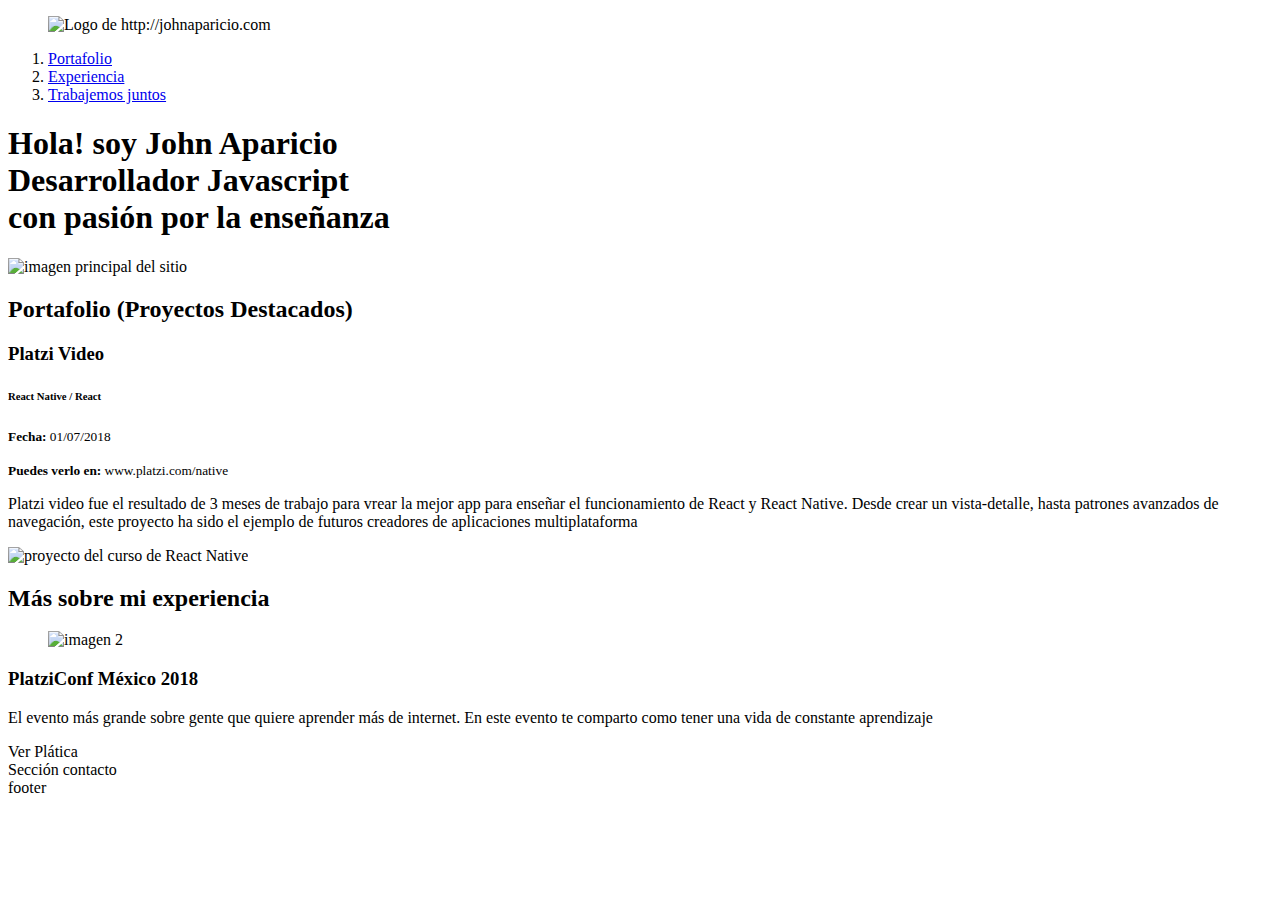
==== index.html @ de1f8547 "agregué imagenes a la estructura html" ====
<!DOCTYPE html>
<html lang="es">
    <head>
        <meta charset="UTF-8">
        <title>John Aparicio</title>
        <link rel="icon" type="image/png" href="https://i.imgur.com/knuud2x.png">
    </head>
    <body>
        <header>
            <div>
                <figure>
                    <img src="https://i.imgur.com/Nk4g7bk.png" alt="Logo de http://johnaparicio.com">
                </figure>
                <nav>
                    <ol>
                        <li>
                            <a href="#">Portafolio</a>
                        </li>
                        <li>
                            <a href="#">Experiencia</a>
                        </li>
                        <li>
                            <a href="#">Trabajemos juntos</a>
                        </li>
                    </ol>
                </nav>
            </div>
        </header>
        <section>
            <h1>
                Hola! soy <strong>John Aparicio</strong><br />Desarrollador <strong>Javascript</strong><br /> con pasión por la <strong>enseñanza</strong>
            </h1>
            <img src="https://i.imgur.com/E58d0EW.jpg" width="500" height="300" alt="imagen principal del sitio">
        </section>
        <section>
            <h2>Portafolio (Proyectos Destacados)</h2>
            <article>
                <h3>Platzi Video</h3>
                <h6>React Native / React</h6>
                <p><small><strong>Fecha:</strong> 01/07/2018</small></p>
                <p><small><strong>Puedes verlo en:</strong> www.platzi.com/native</small></p>
                <p>Platzi video fue el resultado de 3 meses de trabajo
                    para vrear la mejor app para enseñar el funcionamiento
                    de React y React Native. Desde crear un vista-detalle, 
                    hasta patrones avanzados de navegación, este proyecto 
                    ha sido el ejemplo de futuros creadores de aplicaciones multiplataforma
                </p>
                <img src="https://i.imgur.com/kZn349x.png" alt="proyecto del curso de React Native" width="500">
            </article>
        </section>
        <section>
            <h2>Más sobre mi experiencia</h2>
            <article>
                <figure>
                    <img src="https://i.imgur.com/067RwGL.jpg" alt="imagen 2" width="500">
                </figure>
                <h3>PlatziConf México 2018</h3>
                <p>El evento más grande sobre gente que quiere aprender más de internet. En este evento te comparto como tener una vida de constante aprendizaje</p>
                <a>Ver Plática</a>
            </article>
        </section>
        <section>Sección contacto</section>
        <footer>footer</footer>
    </body>
</html>
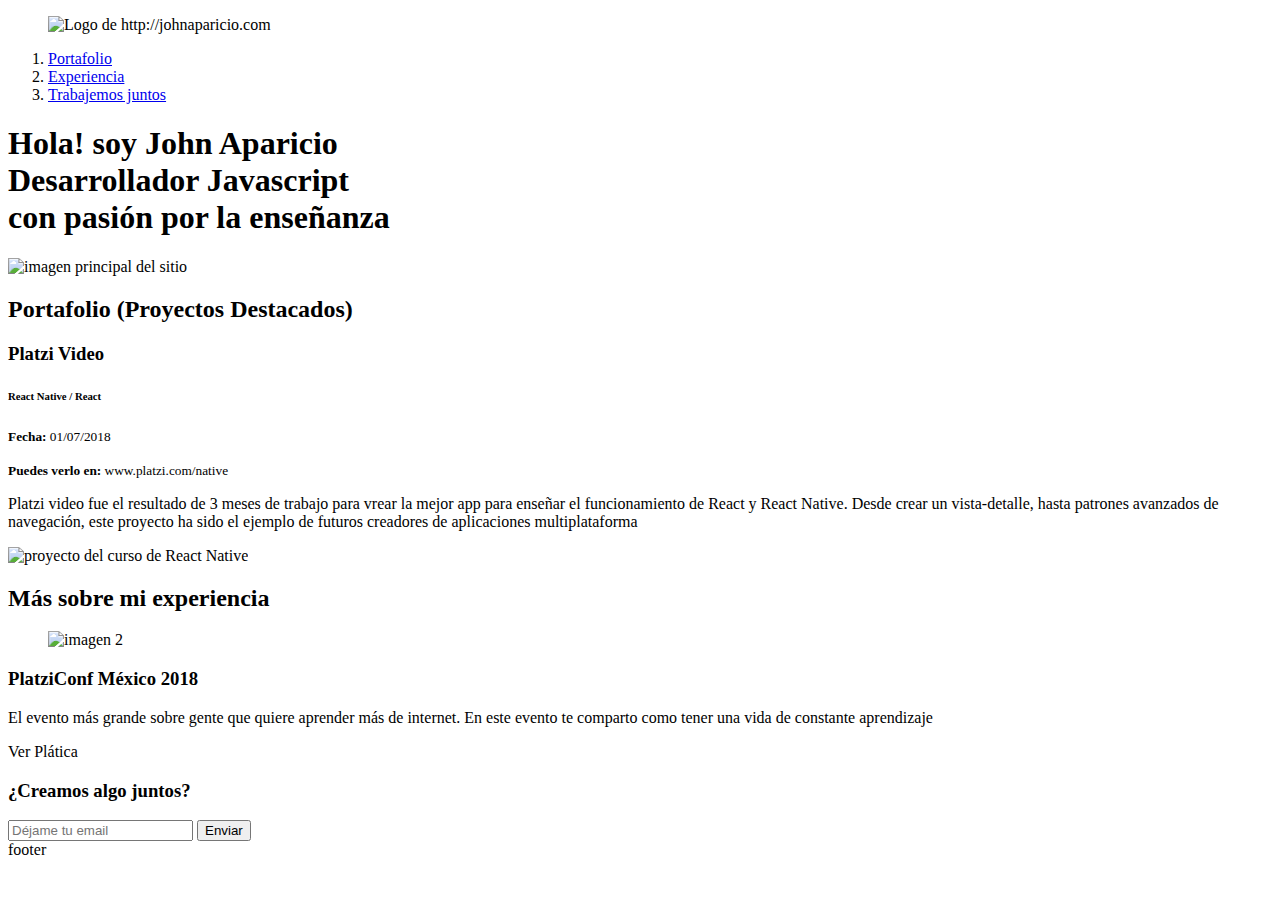
==== commit c158803c: "agregué formulario de contacto" ====
--- a/index.html
+++ b/index.html
@@ -59,7 +59,13 @@
                 <a>Ver Plática</a>
             </article>
         </section>
-        <section>Sección contacto</section>
+        <section>
+            <form action="/suscripcion/">
+                <h3>¿Creamos algo juntos?</h3>
+                <input type="text" placeholder="Déjame tu email" id="email">
+                <button>Enviar</button>
+            </form>
+        </section>
         <footer>footer</footer>
     </body>
 </html>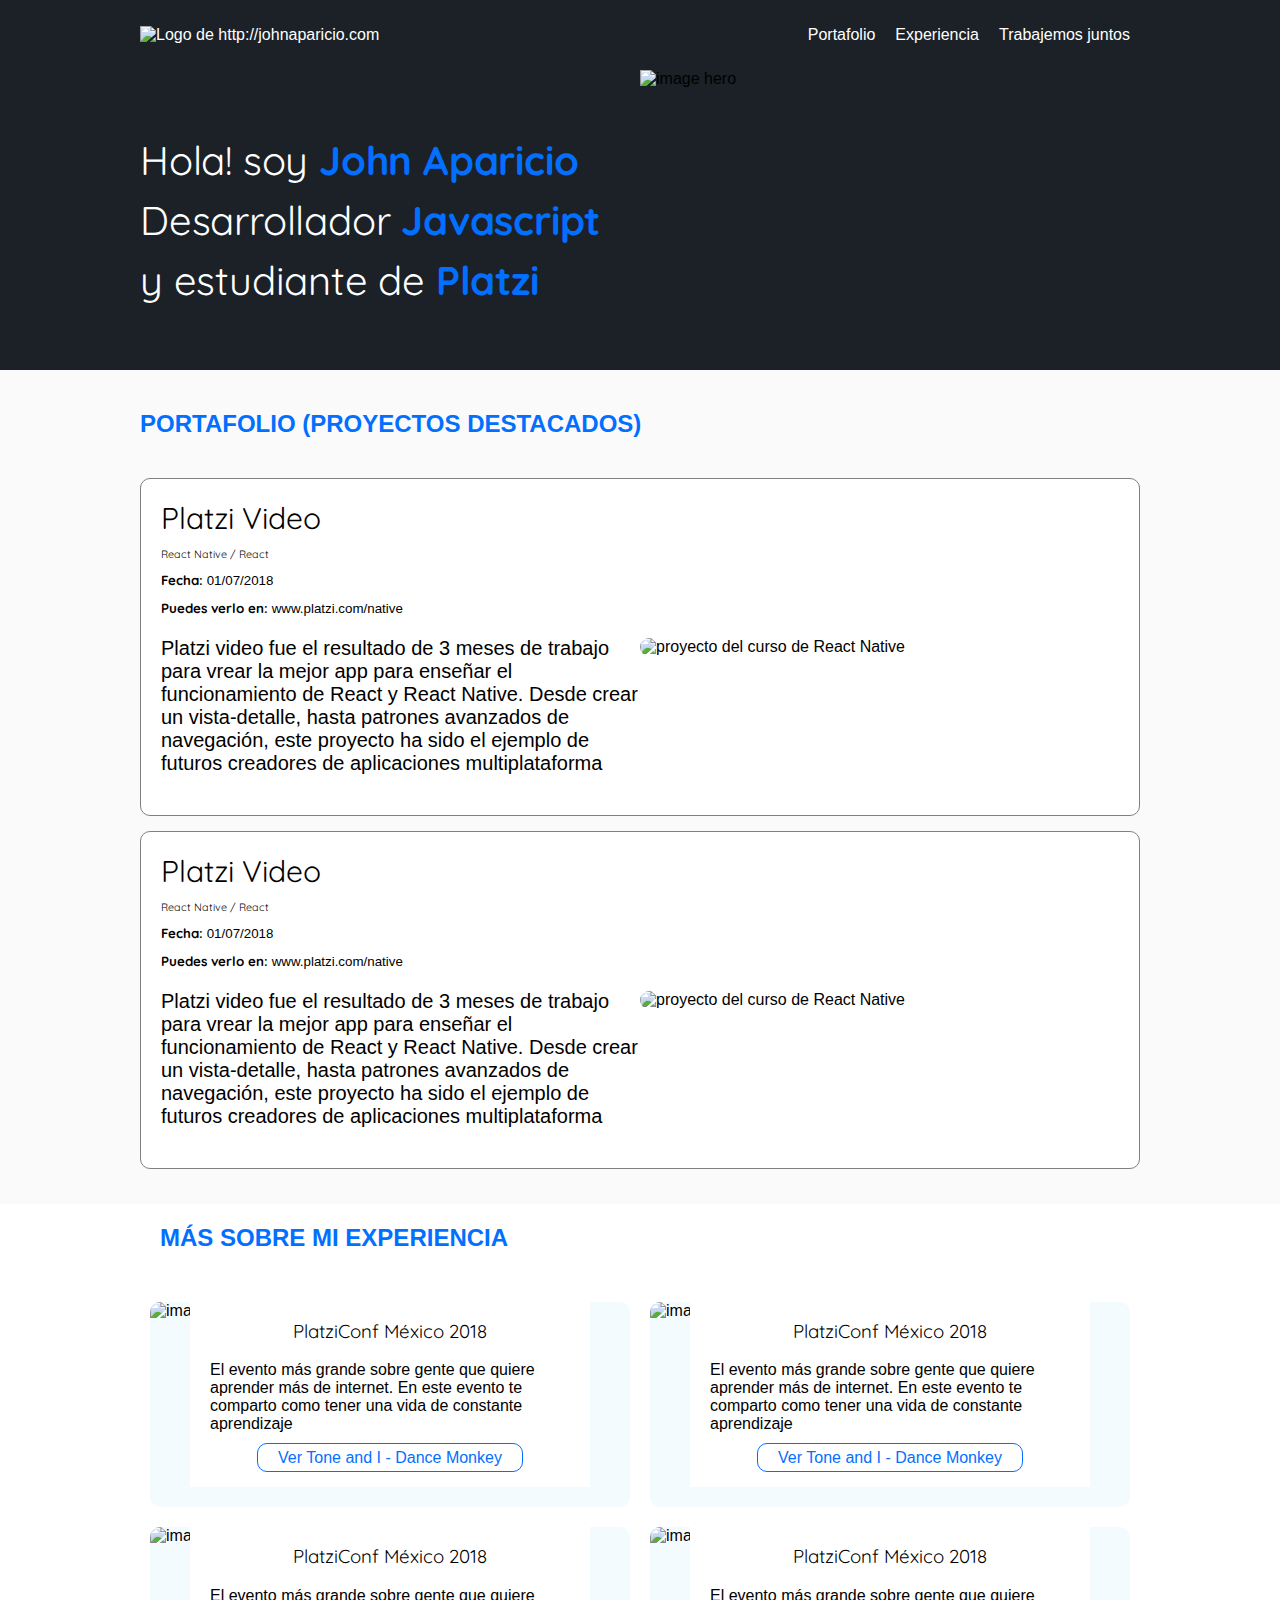
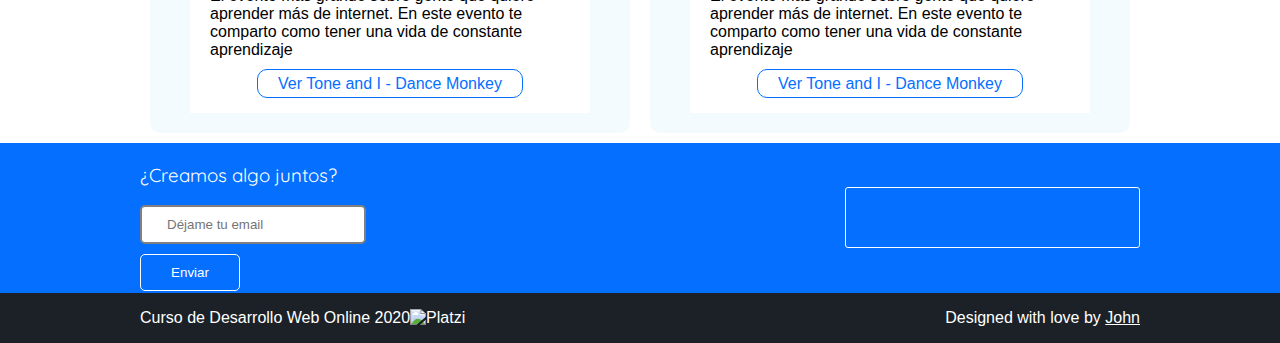
==== commit 628fca8c: "add contenedores y centrado los elementos" ====
--- a/index.html
+++ b/index.html
@@ -4,68 +4,150 @@
         <meta charset="UTF-8">
         <title>John Aparicio</title>
         <link rel="icon" type="image/png" href="https://i.imgur.com/knuud2x.png">
+        <link href="https://fonts.googleapis.com/css?family==Ubuntu|Quicksand:300,400,500&display=swap" rel="stylesheet">
+        <link rel="stylesheet" href="css/estilos.css">
     </head>
     <body>
-        <header>
-            <div>
-                <figure>
-                    <img src="https://i.imgur.com/Nk4g7bk.png" alt="Logo de http://johnaparicio.com">
+        <header class="header">
+            <div class="container">
+                <figure class="logo">
+                    <img src="https://i.imgur.com/Nk4g7bk.png" height="50" alt="Logo de http://johnaparicio.com">
                 </figure>
-                <nav>
+                <nav class="menu">
                     <ol>
                         <li>
-                            <a href="#">Portafolio</a>
+                            <a class="link" href="#portafolio">Portafolio</a>
                         </li>
                         <li>
-                            <a href="#">Experiencia</a>
+                            <a class="link" href="#experiencia">Experiencia</a>
                         </li>
                         <li>
-                            <a href="#">Trabajemos juntos</a>
+                            <a class="link" href="#contacto">Trabajemos juntos</a>
                         </li>
                     </ol>
                 </nav>
             </div>
         </header>
-        <section>
-            <h1>
-                Hola! soy <strong>John Aparicio</strong><br />Desarrollador <strong>Javascript</strong><br /> con pasión por la <strong>enseñanza</strong>
-            </h1>
-            <img src="https://i.imgur.com/E58d0EW.jpg" width="500" height="300" alt="imagen principal del sitio">
+        <section class="hero">
+            <div class="container">
+                <h1 >
+                    Hola! soy <strong>John Aparicio</strong><br />Desarrollador <strong>Javascript</strong><br />y estudiante de <strong>Platzi</strong>
+                </h1>
+                <img src="https://i.imgur.com/i0WbFX6.jpg" width="500" height="300" alt="image hero">
+            </div>
         </section>
-        <section>
-            <h2>Portafolio (Proyectos Destacados)</h2>
-            <article>
-                <h3>Platzi Video</h3>
-                <h6>React Native / React</h6>
-                <p><small><strong>Fecha:</strong> 01/07/2018</small></p>
-                <p><small><strong>Puedes verlo en:</strong> www.platzi.com/native</small></p>
-                <p>Platzi video fue el resultado de 3 meses de trabajo
-                    para vrear la mejor app para enseñar el funcionamiento
-                    de React y React Native. Desde crear un vista-detalle, 
-                    hasta patrones avanzados de navegación, este proyecto 
-                    ha sido el ejemplo de futuros creadores de aplicaciones multiplataforma
-                </p>
-                <img src="https://i.imgur.com/kZn349x.png" alt="proyecto del curso de React Native" width="500">
-            </article>
+        <section id="portafolio" class="portfolio">
+            <div class="container">
+                <h2><strong>Portafolio (Proyectos Destacados)</strong></h2>
+                <article class="project">
+                    <div class="project-details">
+                        <h3 class="project-title">Platzi Video</h3>
+                        <h6 class="project-course">React Native / React</h6>
+                        <p class="project-date"><small><strong>Fecha:</strong> 01/07/2018</small></p>
+                        <p class="project-url"><small><strong>Puedes verlo en:</strong> www.platzi.com/native</small></p>
+                        <p class="project-description">Platzi video fue el resultado de 3 meses de trabajo
+                            para vrear la mejor app para enseñar el funcionamiento
+                        de React y React Native. Desde crear un vista-detalle, 
+                        hasta patrones avanzados de navegación, este proyecto 
+                        ha sido el ejemplo de futuros creadores de aplicaciones multiplataforma
+                    </p>
+                </div>
+                <figure class="project-imageContainer">
+                    <img class="project-image" src="https://i.imgur.com/PDS99uj.jpg" alt="proyecto del curso de React Native" width="500">
+                </figure>
+                </article>
+                <article class="project">
+                <div class="project-details">
+                    <h3 class="project-title">Platzi Video</h3>
+                    <h6 class="project-course">React Native / React</h6>
+                    <p class="project-date"><small><strong>Fecha:</strong> 01/07/2018</small></p>
+                    <p class="project-url"><small><strong>Puedes verlo en:</strong> www.platzi.com/native</small></p>
+                    <p class="project-description">Platzi video fue el resultado de 3 meses de trabajo
+                        para vrear la mejor app para enseñar el funcionamiento
+                        de React y React Native. Desde crear un vista-detalle, 
+                        hasta patrones avanzados de navegación, este proyecto 
+                        ha sido el ejemplo de futuros creadores de aplicaciones multiplataforma
+                    </p>
+                </div>
+                <figure class="project-imageContainer">
+                    <img class="project-image" src="https://i.imgur.com/kZn349x.png" alt="proyecto del curso de React Native" width="500">
+                </figure>
+                </article>
+            </div>
         </section>
-        <section>
-            <h2>Más sobre mi experiencia</h2>
-            <article>
-                <figure>
-                    <img src="https://i.imgur.com/067RwGL.jpg" alt="imagen 2" width="500">
-                </figure>
-                <h3>PlatziConf México 2018</h3>
-                <p>El evento más grande sobre gente que quiere aprender más de internet. En este evento te comparto como tener una vida de constante aprendizaje</p>
-                <a>Ver Plática</a>
-            </article>
+        <div class="container">
+            <h2 class="event-list-title">Más sobre mi experiencia</h2>
+        </div>
+        <section id="eventos" class="event-list">
+            <div class="container">
+                <article class="event">
+                    <figure class="event-imageContainer">
+                        <img class="event-image" src="https://i.imgur.com/NxpkWu5.jpg" alt="imagen 2" width="500">
+                    </figure>
+                    <div class="event-detail">    
+                        <h3 class="event-title">PlatziConf México 2018</h3>
+                        <p class="event-description">El evento más grande sobre gente que quiere aprender más de internet. En este evento te comparto como tener una vida de constante aprendizaje</p>
+                        <a class="event-url" href="https://www.youtube.com/watch?v=q0hyYWKXF0Q" target="_blank">Ver Tone and I - Dance Monkey</a>
+                    </div>
+                </article>
+                <article class="event">
+                    <figure class="event-imageContainer">
+                        <img class="event-image" src="https://i.imgur.com/NxpkWu5.jpg" alt="imagen 2" width="500">
+                    </figure>
+                    <div class="event-detail">    
+                        <h3 class="event-title">PlatziConf México 2018</h3>
+                        <p class="event-description">El evento más grande sobre gente que quiere aprender más de internet. En este evento te comparto como tener una vida de constante aprendizaje</p>
+                        <a class="event-url" href="https://www.youtube.com/watch?v=q0hyYWKXF0Q" target="_blank">Ver Tone and I - Dance Monkey</a>
+                    </div>
+                </article>
+                <article class="event">
+                    <figure class="event-imageContainer">
+                        <img class="event-image" src="https://i.imgur.com/NxpkWu5.jpg" alt="imagen 2" width="500">
+                    </figure>
+                    <div class="event-detail">    
+                        <h3 class="event-title">PlatziConf México 2018</h3>
+                        <p class="event-description">El evento más grande sobre gente que quiere aprender más de internet. En este evento te comparto como tener una vida de constante aprendizaje</p>
+                        <a class="event-url" href="https://www.youtube.com/watch?v=q0hyYWKXF0Q" target="_blank">Ver Tone and I - Dance Monkey</a>
+                    </div>
+                </article>
+                <article class="event">
+                    <figure class="event-imageContainer">
+                        <img class="event-image" src="https://i.imgur.com/NxpkWu5.jpg" alt="imagen 2" width="500">
+                    </figure>
+                    <div class="event-detail">    
+                        <h3 class="event-title">PlatziConf México 2018</h3>
+                        <p class="event-description">El evento más grande sobre gente que quiere aprender más de internet. En este evento te comparto como tener una vida de constante aprendizaje</p>
+                        <a class="event-url" href="https://www.youtube.com/watch?v=q0hyYWKXF0Q" target="_blank">Ver Tone and I - Dance Monkey</a>
+                    </div>
+                </article>
+            </div>
         </section>
-        <section>
-            <form action="/suscripcion/">
-                <h3>¿Creamos algo juntos?</h3>
-                <input type="text" placeholder="Déjame tu email" id="email">
-                <button>Enviar</button>
-            </form>
+        <section id="contacto" class="contact">
+            <div class="container">
+                <form class="form-email" action="/suscripcion/">
+                    <h3>¿Creamos algo juntos?</h3>
+                    <input type="text" placeholder="Déjame tu email" id="email">
+                    <button>Enviar</button>
+                </form>
+                <div class="social">
+                    <a href="https://twitter.com/johnap94/" class="social-link twitter"></a>
+                    <a href="https://facebook.com/john.ap/" class="social-link facebook"></a>
+                    <a href="https://github.com/JohnAp94" class="social-link github"></a>
+                    <a href="https://instagram.com/john.app.94/" class="social-link instagram"></a>
+                </div>
+            </div>
         </section>
-        <footer>footer</footer>
+        <footer class="footer">
+            <div class="container">
+                <div>
+                    <p>Curso de Desarrollo Web Online 2020<img src="https://i.imgur.com/IadfUXo.png" width="80" alt="Platzi"></p>
+                </div>
+                <div>
+                    <p>
+                        Designed with love by <a href="https://twitter.com/johnap94" target="_blank">John</a>
+                    </p>
+                </div>
+            </div>
+        </footer>
     </body>
 </html>--- a/css/estilos.css
+++ b/css/estilos.css
@@ -0,0 +1,293 @@
+body {
+    font-family: Ubuntu, sans-serif;
+    margin: 0;
+}
+
+h1, h2, h3, h4, h5, h6 {
+font-family: 'Quicksand', sans-serif;
+font-weight: normal;
+}
+
+.menu {
+    height: inherit;
+}
+
+.header{
+    background-color: #1b2127;
+    color: white;
+    display: flex;
+    align-items: center;
+    justify-content: space-between;
+    height: 70px;
+}
+
+.header a {
+    color: white;
+    text-decoration: none;
+    height: inherit;
+    display: flex;
+    align-items: center;
+    padding: 0 10px;
+}
+
+.header ol {
+    display: flex;
+    height: inherit;
+}
+
+header ol li {
+    height: inherit;
+}
+
+figure {
+    margin: 0;
+}
+
+ol, ul {
+    margin: 0;
+    padding: 0;
+    list-style: none;
+}
+
+h1 {
+    margin: 0px;
+    font-size: 40px;
+    line-height: 1.5;
+    letter-spacing: -.2px;
+    color: white;
+    /* text-transform: uppercase;
+    text-decoration: dashed; */
+}
+
+h1 strong {
+    color: #026fff;
+}
+
+h2 {
+    color: #026fff;
+    text-transform: uppercase;
+    font-family: 'Ubuntu', sans-serif;
+    font-weight: bold;
+    font-size: 24px;
+    margin-bottom: 40px;
+}
+
+.hero {
+    height: 300px;
+    background-color: #1b2127;
+    display: flex;
+    align-items: center;
+    justify-content: space-between;
+}
+
+.hero-image {
+    object-fit: cover;
+}
+
+.portfolio {
+    background: #fafafa;
+    padding: 20px;
+}
+
+.project {
+    /* border-top: 10px solid red;
+    border-right: 10px solid green;
+    border-bottom: 10px solid orange;
+    border-left: 10px solid pink; */
+    border: 1px solid gray;
+    border-radius: 10px;
+    padding: 20px;
+    margin-bottom: 15px;
+    background-color: white;
+    box-sizing: border-box;
+    display: flex;
+    align-items: center;
+    justify-content: space-between;
+}
+
+.project-course {
+    margin: 10px 0;
+}
+
+.project-date, .project-url {
+    margin: 10px 0;
+}
+
+.project-title {
+    font-size: 30px;
+    margin: 0 0 10px 0;
+}
+
+.project-description {
+    font-size: 20px;
+}
+
+.project strong {
+    font-family: 'Quicksand', sans-serif;
+}
+
+.project-details {
+    width: 500px;
+}
+
+.project-imageContainer {
+    width: 500px;
+}
+
+.project-imageContainer img {
+    border-radius: 10px;
+}
+
+.flexbox {
+    display: flex;
+    flex-wrap: wrap;
+    height: 300px;
+    align-items: center;
+    justify-content: center;
+}
+
+.box {
+    width: 50px;
+    height: 50px;
+    margin: 20px;
+    border: 1px solid red;
+
+    flex-shrink: 0;
+}
+
+.footer {
+    color: white;
+    background-color: #1b2127;
+    display: flex;
+    align-items: center;
+    justify-content: space-between;
+}
+
+.footer img {
+    vertical-align: middle;
+}
+
+.footer a {
+    color: white;
+}
+
+.event-list {
+    display: flex;
+    flex-wrap: wrap;
+}
+
+.event-list-title {
+    margin-left: 20px;
+}
+
+.event {
+    margin: 10px;
+    width: 480px;
+    flex-shrink: 0;
+    border-radius: 10px;
+    overflow: hidden;
+    background-color: #f4fbff;
+}
+
+.event img {
+    width: 480px;
+    height: 200px;
+    object-fit: cover;
+}
+
+.event-detail {
+    margin: 20px 40px;
+    margin-top: -40px;
+    background-color: white;
+    position: relative;
+    padding: 20px;
+    text-align: center;
+}
+
+.event-description {
+    text-align: left;
+}
+
+.event-url {
+    color: #056fff;
+    border: 1px solid #056fff;
+    padding: 5px 20px;
+    text-decoration: none;
+    border-radius: 10px;
+}
+
+.contact {
+    background-color: #056fff;
+    color: white;
+    height: 150px;
+    display: flex;
+    align-items: center;
+    justify-content: space-between;
+}
+
+.social {
+    border: 1px solid white;
+    padding: 5px 0 0 0;
+    border-radius: 3px;
+}
+
+.social-link {
+    display: inline-block;
+    width: 50px;
+    height: 50px;
+    margin: 0 10px;
+    background-size: 50px 50px;
+
+}
+
+.social-link.twitter {
+    background-image: url('../images/twitter.svg');
+}
+
+.social-link.facebook {
+    background-image: url('../images/facebook.svg');
+}
+
+.social-link.github {
+    background-image: url('../images/github.svg');
+}
+
+.social-link.instagram {
+    background-image: url('../images/instagram.svg');
+}
+
+.form-email input{
+    border-color: gray;
+    border-style: solid;
+    border-radius: 5px;
+    padding: 10px 20px 10px 25px;
+    background-image: url('../images/envelope.svg');
+    background-size: 15px 15px;
+    background-repeat: no-repeat;
+    background-position-y: center;
+    background-position-x: 5px;
+}
+
+.form-email button {
+    display: block;
+    background: transparent;
+    color: white;
+    padding: 10px 0;
+    border: 1px solid white;
+    border-radius: 5px;
+    width: 100px;
+    margin-top: 10px;
+}
+.form-email h3 {
+    font-family: 'Quicksand', sans-serif;
+}
+
+.container {
+    width: 1000px;
+    margin: 0 auto;
+    display: inherit;
+    justify-content: inherit;
+    align-items: inherit;
+    height: inherit;
+    flex-wrap: inherit;
+}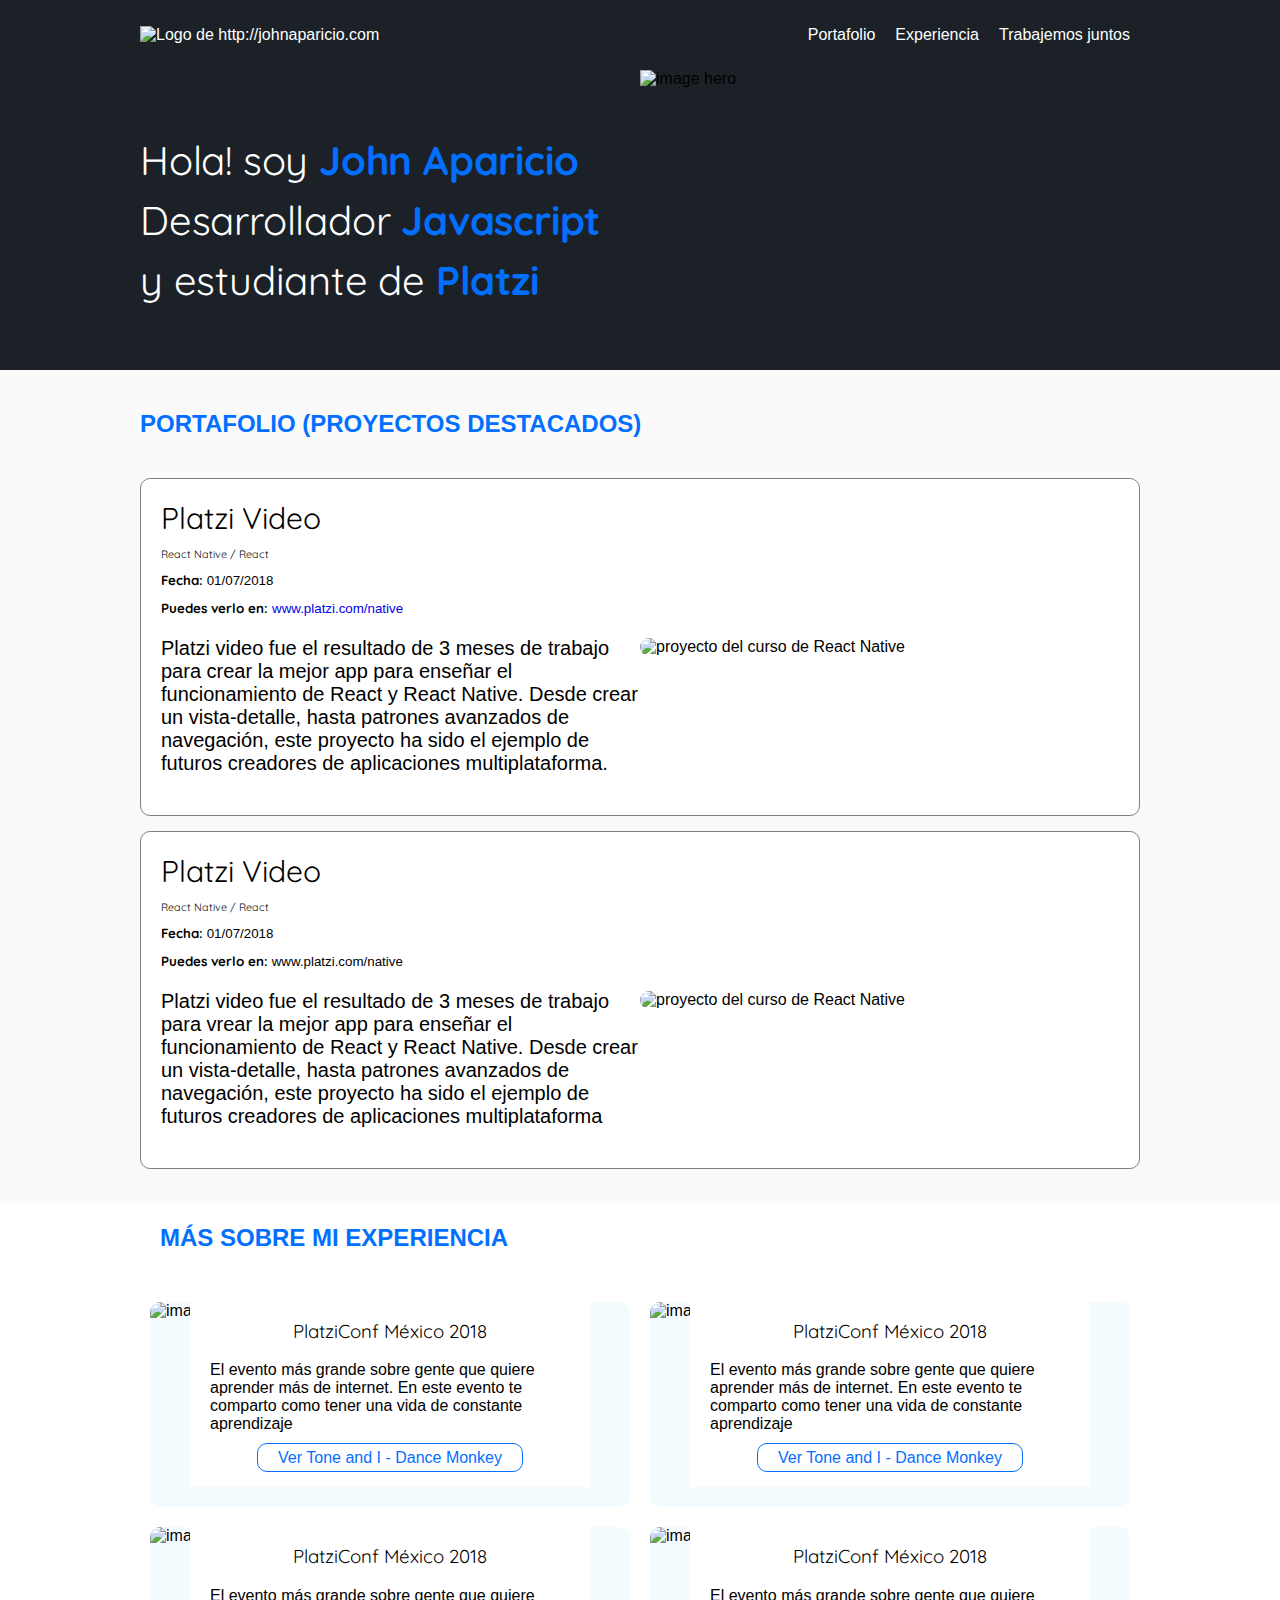
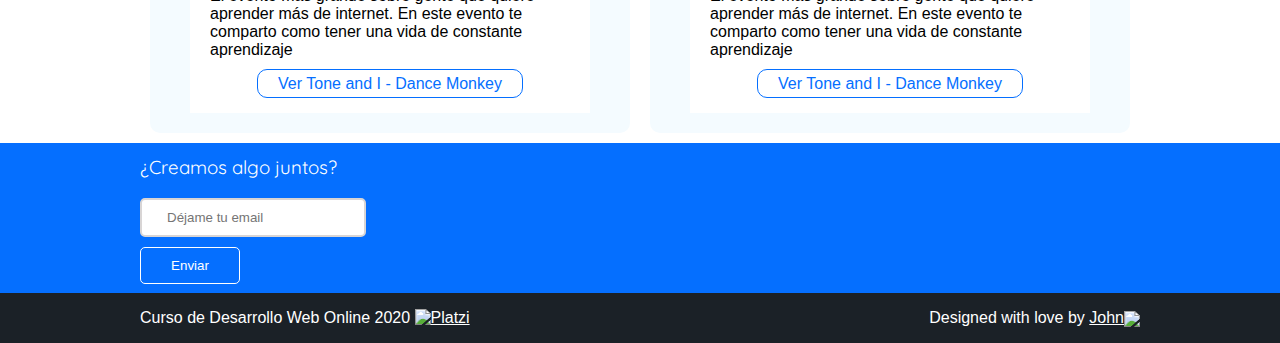
==== commit c15c756a: "mejoras en logos" ====
--- a/index.html
+++ b/index.html
@@ -3,7 +3,7 @@
     <head>
         <meta charset="UTF-8">
         <title>John Aparicio</title>
-        <link rel="icon" type="image/png" href="https://i.imgur.com/knuud2x.png">
+        <link rel="icon" type="image/png" href="https://img.icons8.com/ios-filled/50/26e07f/j.png">
         <link href="https://fonts.googleapis.com/css?family==Ubuntu|Quicksand:300,400,500&display=swap" rel="stylesheet">
         <link rel="stylesheet" href="css/estilos.css">
     </head>
@@ -11,7 +11,7 @@
         <header class="header">
             <div class="container">
                 <figure class="logo">
-                    <img src="https://i.imgur.com/Nk4g7bk.png" height="50" alt="Logo de http://johnaparicio.com">
+                    <img src="https://i.imgur.com/CQfXXF8.png" height="70" alt="Logo de http://johnaparicio.com">
                 </figure>
                 <nav class="menu">
                     <ol>
@@ -44,14 +44,14 @@
                         <h3 class="project-title">Platzi Video</h3>
                         <h6 class="project-course">React Native / React</h6>
                         <p class="project-date"><small><strong>Fecha:</strong> 01/07/2018</small></p>
-                        <p class="project-url"><small><strong>Puedes verlo en:</strong> www.platzi.com/native</small></p>
+                        <p class="project-url"><small><strong>Puedes verlo en: </strong><a href="https://platzi.com">www.platzi.com/native</a></small></p>
                         <p class="project-description">Platzi video fue el resultado de 3 meses de trabajo
-                            para vrear la mejor app para enseñar el funcionamiento
-                        de React y React Native. Desde crear un vista-detalle, 
-                        hasta patrones avanzados de navegación, este proyecto 
-                        ha sido el ejemplo de futuros creadores de aplicaciones multiplataforma
-                    </p>
-                </div>
+                            para crear la mejor app para enseñar el funcionamiento
+                            de React y React Native. Desde crear un vista-detalle, 
+                            hasta patrones avanzados de navegación, este proyecto 
+                            ha sido el ejemplo de futuros creadores de aplicaciones multiplataforma.
+                        </p>
+                    </div>
                 <figure class="project-imageContainer">
                     <img class="project-image" src="https://i.imgur.com/PDS99uj.jpg" alt="proyecto del curso de React Native" width="500">
                 </figure>
@@ -140,11 +140,11 @@
         <footer class="footer">
             <div class="container">
                 <div>
-                    <p>Curso de Desarrollo Web Online 2020<img src="https://i.imgur.com/IadfUXo.png" width="80" alt="Platzi"></p>
+                    <p>Curso de Desarrollo Web Online 2020 <a href="https://platzi.com" target="_blank"><img src="https://i.imgur.com/IadfUXo.png" width="80" alt="Platzi"></a></p>
                 </div>
                 <div>
                     <p>
-                        Designed with love by <a href="https://twitter.com/johnap94" target="_blank">John</a>
+                        Designed with love by <a href="https://twitter.com/johnap94" target="_blank">John<img src="https://img.icons8.com/ios-filled/50/26e07f/pixel-heart.png" height="30"/></a>
                     </p>
                 </div>
             </div>
--- a/css/estilos.css
+++ b/css/estilos.css
@@ -138,21 +138,16 @@
     border-radius: 10px;
 }
 
+.project a{
+    text-decoration: none;
+}
+
 .flexbox {
     display: flex;
     flex-wrap: wrap;
     height: 300px;
     align-items: center;
     justify-content: center;
-}
-
-.box {
-    width: 50px;
-    height: 50px;
-    margin: 20px;
-    border: 1px solid red;
-
-    flex-shrink: 0;
 }
 
 .footer {
@@ -225,17 +220,11 @@
     justify-content: space-between;
 }
 
-.social {
-    border: 1px solid white;
-    padding: 5px 0 0 0;
-    border-radius: 3px;
-}
-
 .social-link {
     display: inline-block;
     width: 50px;
     height: 50px;
-    margin: 0 10px;
+    margin: 0 15px;
     background-size: 50px 50px;
 
 }
@@ -256,8 +245,12 @@
     background-image: url('../images/instagram.svg');
 }
 
+.form-email {
+    margin-bottom: 15px;
+}
+
 .form-email input{
-    border-color: gray;
+    border-color: rgb(216, 213, 213);
     border-style: solid;
     border-radius: 5px;
     padding: 10px 20px 10px 25px;
